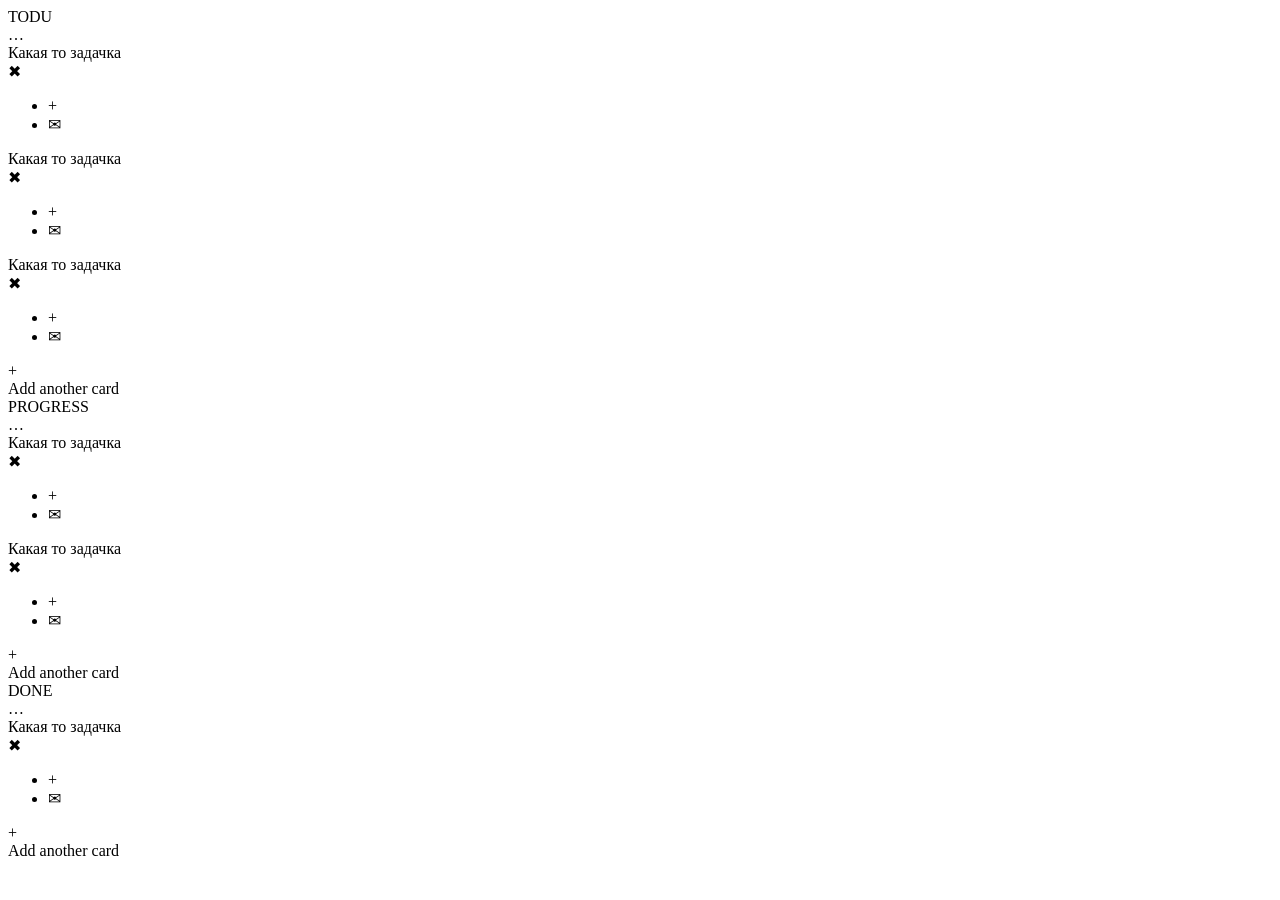
==== src/index.html @ 534c7fcb "init" ====
<!DOCTYPE html>
<html lang="ru">
  <head>
    <meta charset="UTF-8" />
    <meta
      name="viewport"
      content="width=device-width, user-scalable=no, initial-scale=1.0, maximum-scale=1.0, minimum-scale=1.0"
    />
    <meta http-equiv="X-UA-Compatible" content="ie=edge" />
    <title>homeWorks</title>
  </head>
  <body>
    <div class="conteiner">
      <div class="Trello-Widget">
        <div class="Trello-Widget-row">

          <div class="Trello-Widget-column TODU">
            <div class="column__title">
              <div class="column__title-text">TODU</div>
              <div class="column__title-badge">&#8230</div>
            </div>
            <div class="column__body">
              
              <div class="cart">
                <div class="cart__title">
                  <div class="cart__title-text">Какая то задачка</div>
                  <div class="cart__title-badge delete">&#10006</div>
                </div>
                <ul class="cart__body">
                  <li class="cart__body-item">&#43</li>
                  <li class="cart__body-item">&#9993</li>
                </ul>
              </div>
              <div class="cart">
                <div class="cart__title">
                  <div class="cart__title-text">Какая то задачка</div>
                  <div class="cart__title-badge delete">&#10006</div>
                </div>
                <ul class="cart__body">
                  <li class="cart__body-item">&#43</li>
                  <li class="cart__body-item">&#9993</li>
                </ul>
              </div>
              <div class="cart">
                <div class="cart__title">
                  <div class="cart__title-text">Какая то задачка</div>
                  <div class="cart__title-badge delete">&#10006</div>
                </div>
                <ul class="cart__body">
                  <li class="cart__body-item">&#43</li>
                  <li class="cart__body-item">&#9993</li>
                </ul>
              </div>
            </div>
            <div class="column__footer">
              <div class="column__footer-badge addItem">&#43</div>
              <div class="column__footer-text">Add another card</div>
                  
              </div>
          </div>

          <div class="Trello-Widget-column PROGRESS">
            <div class="column__title">
              <div class="column__title-text">PROGRESS</div>
              <div class="column__title-badge">&#8230</div>
            </div>
            <div class="column__body">
              <div class="cart">
                <div class="cart__title">
                  <div class="cart__title-text">Какая то задачка</div>
                  <div class="cart__title-badge delete">&#10006</div>
                </div>
                <ul class="cart__body">
                  <li class="cart__body-item">&#43</li>
                  <li class="cart__body-item">&#9993</li>
                </ul>
              </div>
              <div class="cart">
                <div class="cart__title">
                  <div class="cart__title-text">Какая то задачка</div>
                  <div class="cart__title-badge delete">&#10006</div>
                </div>
                <ul class="cart__body">
                  <li class="cart__body-item">&#43</li>
                  <li class="cart__body-item">&#9993</li>
                </ul>
              </div>
            </div>
            <div class="column__footer">
              <div class="column__footer-badge addItem">&#43</div>
              <div class="column__footer-text">Add another card</div> 
              </div>
          </div>
 <div class="Trello-Widget-column DONE">
            <div class="column__title">
              <div class="column__title-text">DONE</div>
              <div class="column__title-badge">&#8230</div>
            </div>
            <div class="column__body">
              <div class="cart">
                <div class="cart__title">
                  <div class="cart__title-text">Какая то задачка</div>
                  <div class="cart__title-badge delete">&#10006</div>
                </div>
                <ul class="cart__body">
                  <li class="cart__body-item">&#43</li>
                  <li class="cart__body-item">&#9993</li>
                </ul>
              </div>
            </div>
            


            <div class="column__footer">
              <div class="column__footer-badge addItem">&#43</div>
              <div class="column__footer-text">Add another card</div>
                  
              </div>
          </div>
        </div>
      </div>
    </div>
  </body>
</html>
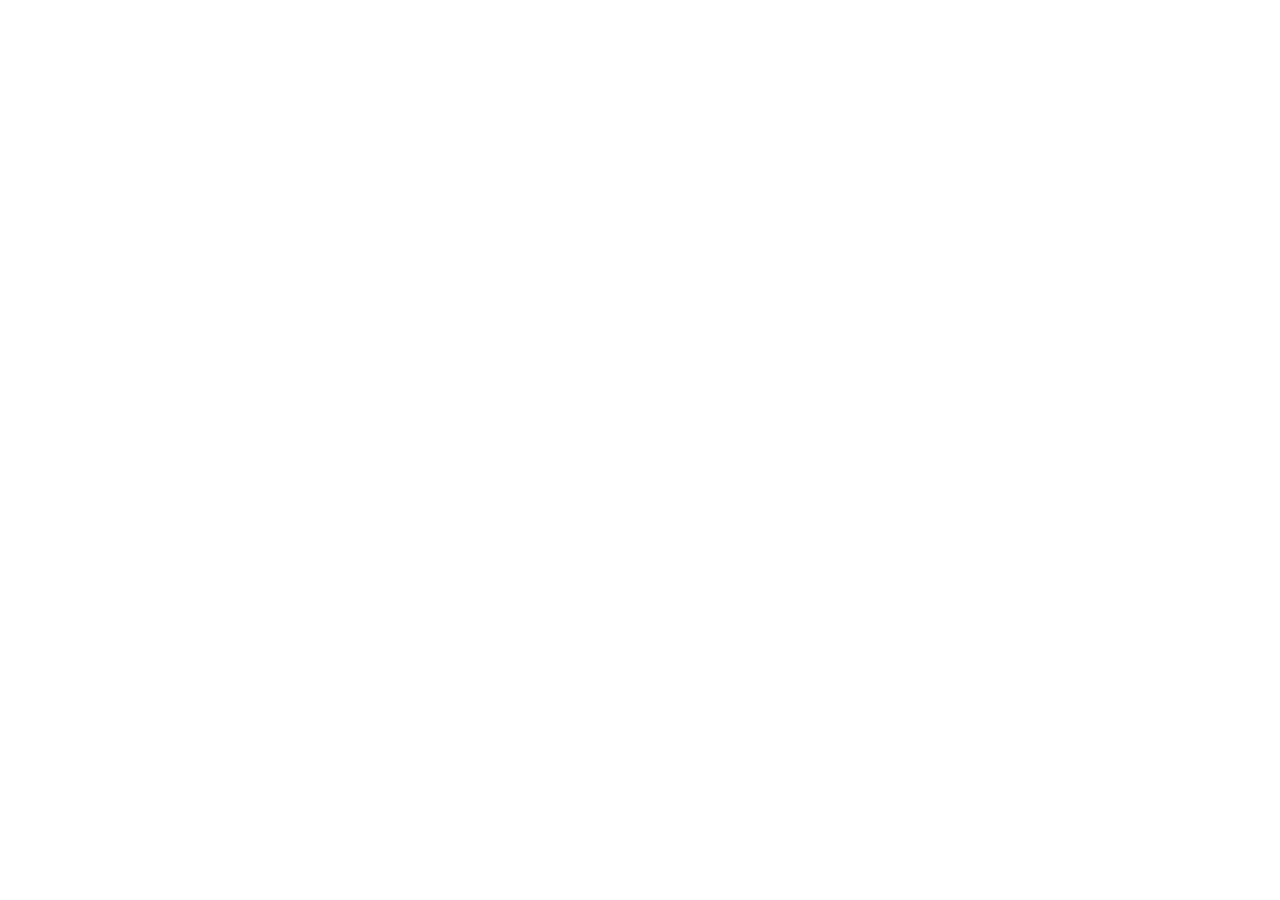
==== commit eea79820: "Done_1_1_onTouch" ====
--- a/src/index.html
+++ b/src/index.html
@@ -10,115 +10,6 @@
     <title>homeWorks</title>
   </head>
   <body>
-    <div class="conteiner">
-      <div class="Trello-Widget">
-        <div class="Trello-Widget-row">
-
-          <div class="Trello-Widget-column TODU">
-            <div class="column__title">
-              <div class="column__title-text">TODU</div>
-              <div class="column__title-badge">&#8230</div>
-            </div>
-            <div class="column__body">
-              
-              <div class="cart">
-                <div class="cart__title">
-                  <div class="cart__title-text">Какая то задачка</div>
-                  <div class="cart__title-badge delete">&#10006</div>
-                </div>
-                <ul class="cart__body">
-                  <li class="cart__body-item">&#43</li>
-                  <li class="cart__body-item">&#9993</li>
-                </ul>
-              </div>
-              <div class="cart">
-                <div class="cart__title">
-                  <div class="cart__title-text">Какая то задачка</div>
-                  <div class="cart__title-badge delete">&#10006</div>
-                </div>
-                <ul class="cart__body">
-                  <li class="cart__body-item">&#43</li>
-                  <li class="cart__body-item">&#9993</li>
-                </ul>
-              </div>
-              <div class="cart">
-                <div class="cart__title">
-                  <div class="cart__title-text">Какая то задачка</div>
-                  <div class="cart__title-badge delete">&#10006</div>
-                </div>
-                <ul class="cart__body">
-                  <li class="cart__body-item">&#43</li>
-                  <li class="cart__body-item">&#9993</li>
-                </ul>
-              </div>
-            </div>
-            <div class="column__footer">
-              <div class="column__footer-badge addItem">&#43</div>
-              <div class="column__footer-text">Add another card</div>
-                  
-              </div>
-          </div>
-
-          <div class="Trello-Widget-column PROGRESS">
-            <div class="column__title">
-              <div class="column__title-text">PROGRESS</div>
-              <div class="column__title-badge">&#8230</div>
-            </div>
-            <div class="column__body">
-              <div class="cart">
-                <div class="cart__title">
-                  <div class="cart__title-text">Какая то задачка</div>
-                  <div class="cart__title-badge delete">&#10006</div>
-                </div>
-                <ul class="cart__body">
-                  <li class="cart__body-item">&#43</li>
-                  <li class="cart__body-item">&#9993</li>
-                </ul>
-              </div>
-              <div class="cart">
-                <div class="cart__title">
-                  <div class="cart__title-text">Какая то задачка</div>
-                  <div class="cart__title-badge delete">&#10006</div>
-                </div>
-                <ul class="cart__body">
-                  <li class="cart__body-item">&#43</li>
-                  <li class="cart__body-item">&#9993</li>
-                </ul>
-              </div>
-            </div>
-            <div class="column__footer">
-              <div class="column__footer-badge addItem">&#43</div>
-              <div class="column__footer-text">Add another card</div> 
-              </div>
-          </div>
- <div class="Trello-Widget-column DONE">
-            <div class="column__title">
-              <div class="column__title-text">DONE</div>
-              <div class="column__title-badge">&#8230</div>
-            </div>
-            <div class="column__body">
-              <div class="cart">
-                <div class="cart__title">
-                  <div class="cart__title-text">Какая то задачка</div>
-                  <div class="cart__title-badge delete">&#10006</div>
-                </div>
-                <ul class="cart__body">
-                  <li class="cart__body-item">&#43</li>
-                  <li class="cart__body-item">&#9993</li>
-                </ul>
-              </div>
-            </div>
-            
-
-
-            <div class="column__footer">
-              <div class="column__footer-badge addItem">&#43</div>
-              <div class="column__footer-text">Add another card</div>
-                  
-              </div>
-          </div>
-        </div>
-      </div>
-    </div>
+    <div class="conteiner"></div>
   </body>
 </html>
